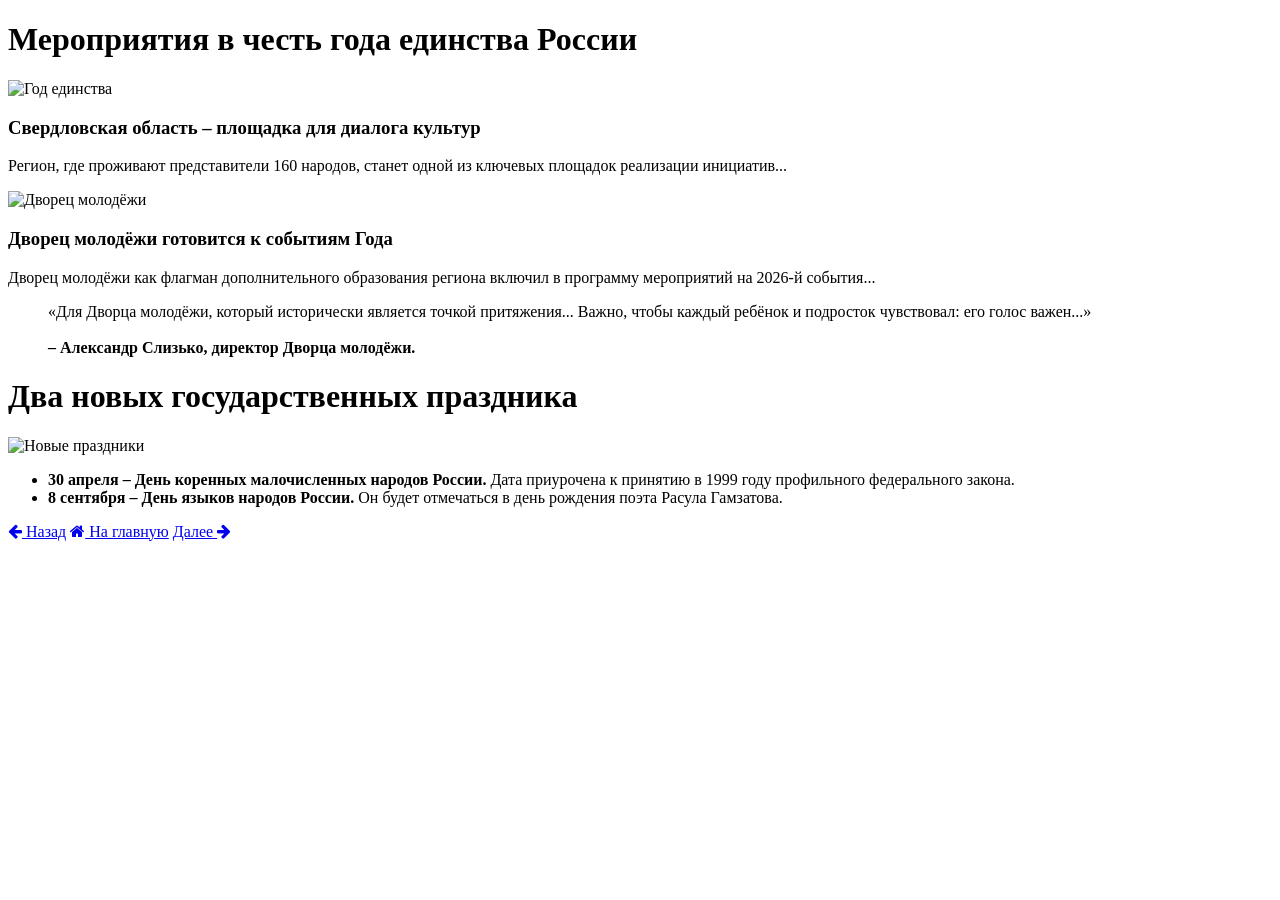
==== events.html @ deb5de51 "Add files via upload" ====
<!DOCTYPE html>
<html lang="ru">
<head>
    <meta charset="UTF-8">
    <title>Дополнительно — Год единства России</title>
    <link rel="stylesheet" href="css/main.css">
    <link rel="stylesheet" href="css/flex.css">
    <link rel="stylesheet" href="https://cdnjs.cloudflare.com/ajax/libs/font-awesome/4.7.0/css/font-awesome.min.css">
</head>
<body>
    <div class="flex-container">
        <div class="card">
            <h1 id="1"><strong>Мероприятия в честь года единства России</strong></h1>
            <div class="flex-row">
                <div class="flex-card">
                    <img src="images/unityYear3.jpg" width="100%" alt="Год единства">
                </div>
                <div class="flex-card">
                    <h3>Свердловская область – площадка для диалога культур</h3>
                    <p>Регион, где проживают представители 160 народов, станет одной из ключевых площадок реализации инициатив...</p>
                </div>
            </div>
        </div>
        <div class="flex-row">
            <div class="flex-card">
                <img src="images/unityYear4.jpg" width="100%" alt="Дворец молодёжи">
                <h3>Дворец молодёжи готовится к событиям Года</h3>
                <p>Дворец молодёжи как флагман дополнительного образования региона включил в программу мероприятий на 2026-й события...</p>
            </div>
            <div class="flex-card">
                <blockquote>
                    «Для Дворца молодёжи, который исторически является точкой притяжения... Важно, чтобы каждый ребёнок и подросток чувствовал: его голос важен...»
                    <br><br><strong>– Александр Слизько, директор Дворца молодёжи.</strong>
                </blockquote>
            </div>
        </div>
        <div class="card">
            <h1 id="2"><strong>Два новых государственных праздника</strong></h1>
            <div class="flex-row">
                <img class="thumb" src="images/unityDay2.jpg" alt="Новые праздники">
                <ul class="flag-list">
                    <li><strong>30 апреля – День коренных малочисленных народов России.</strong> Дата приурочена к принятию в 1999 году профильного федерального закона.</li>
                    <li><strong>8 сентября – День языков народов России.</strong> Он будет отмечаться в день рождения поэта Расула Гамзатова.</li>
                </ul>
            </div>
        </div>
        <div class="nav-buttons">
            <a href="about.html" class="nav-btn"><i class="fa fa-arrow-left"></i> Назад</a>
            <a href="about.html" class="nav-btn home-btn"><i class="fa fa-home"></i> На главную</a>
            <a href="gallery.html" class="nav-btn">Далее <i class="fa fa-arrow-right"></i></a>
        </div>
    </div>
</body>
</html>
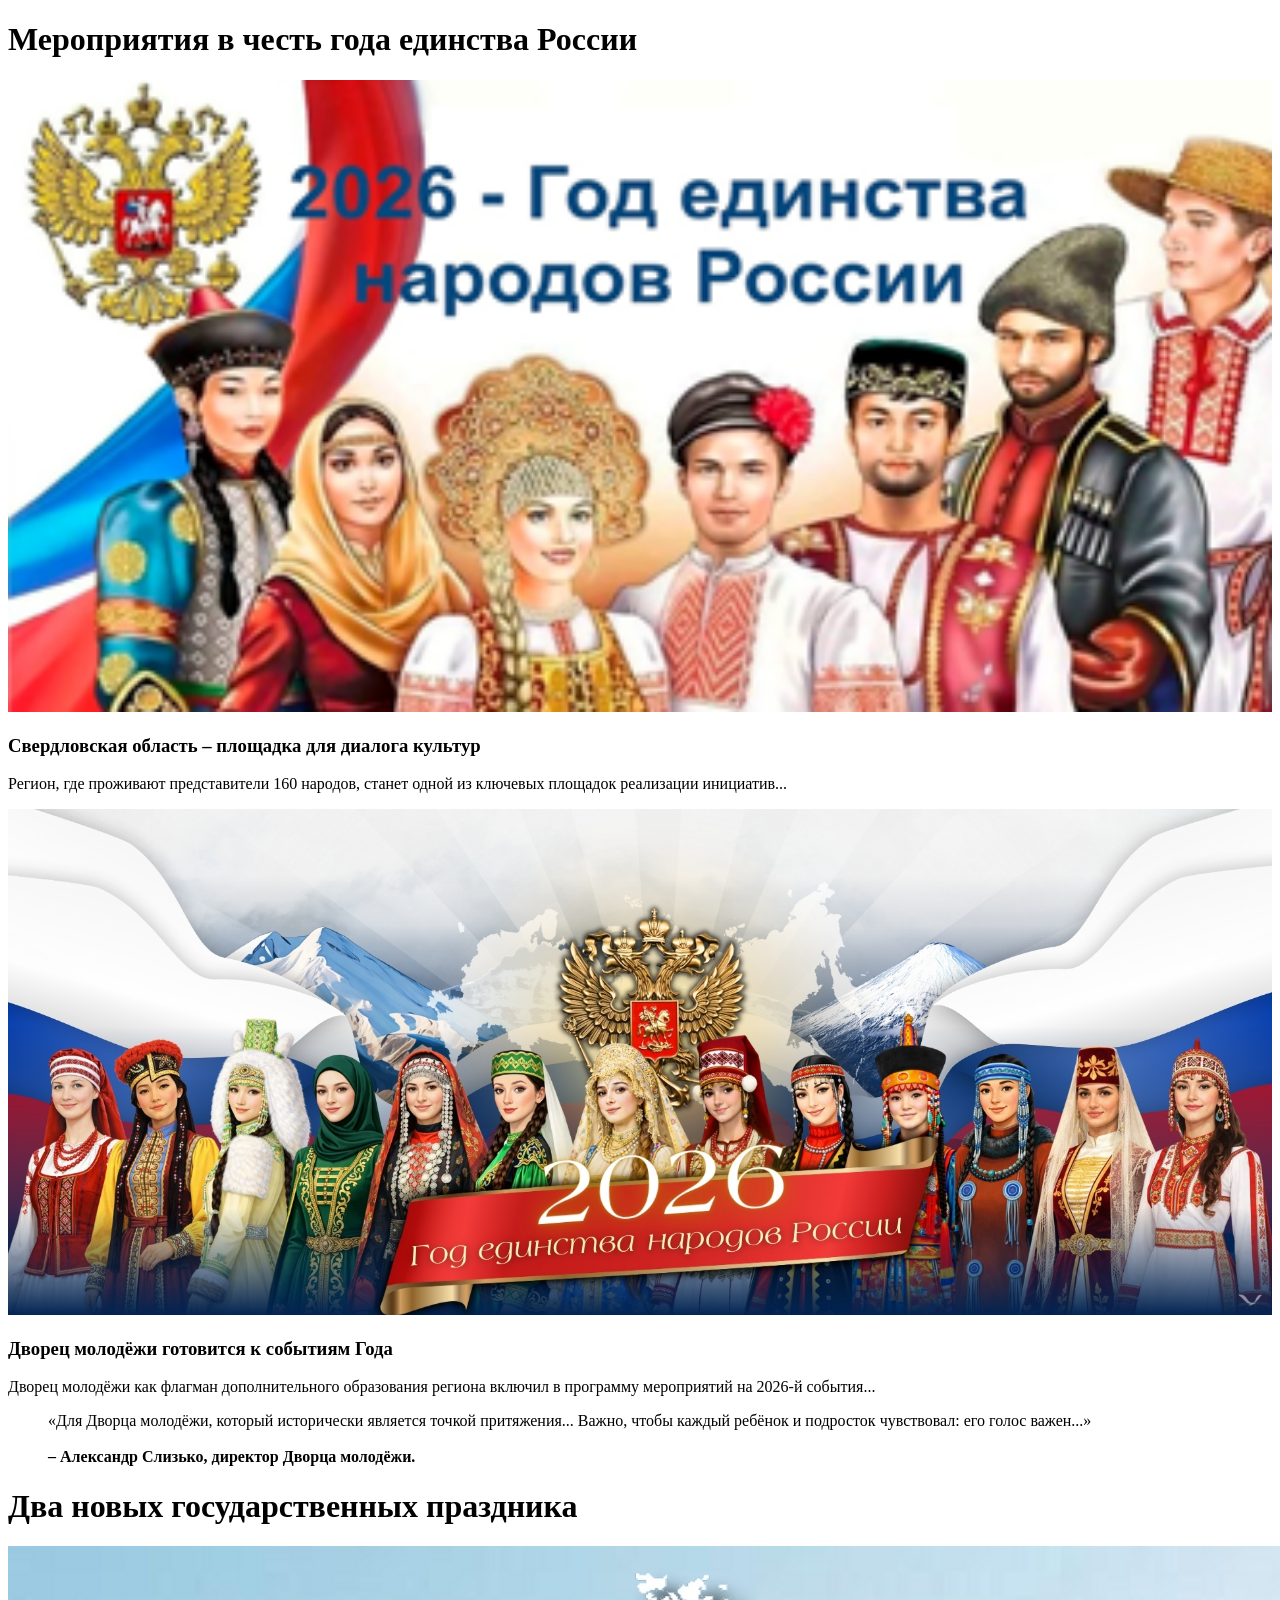
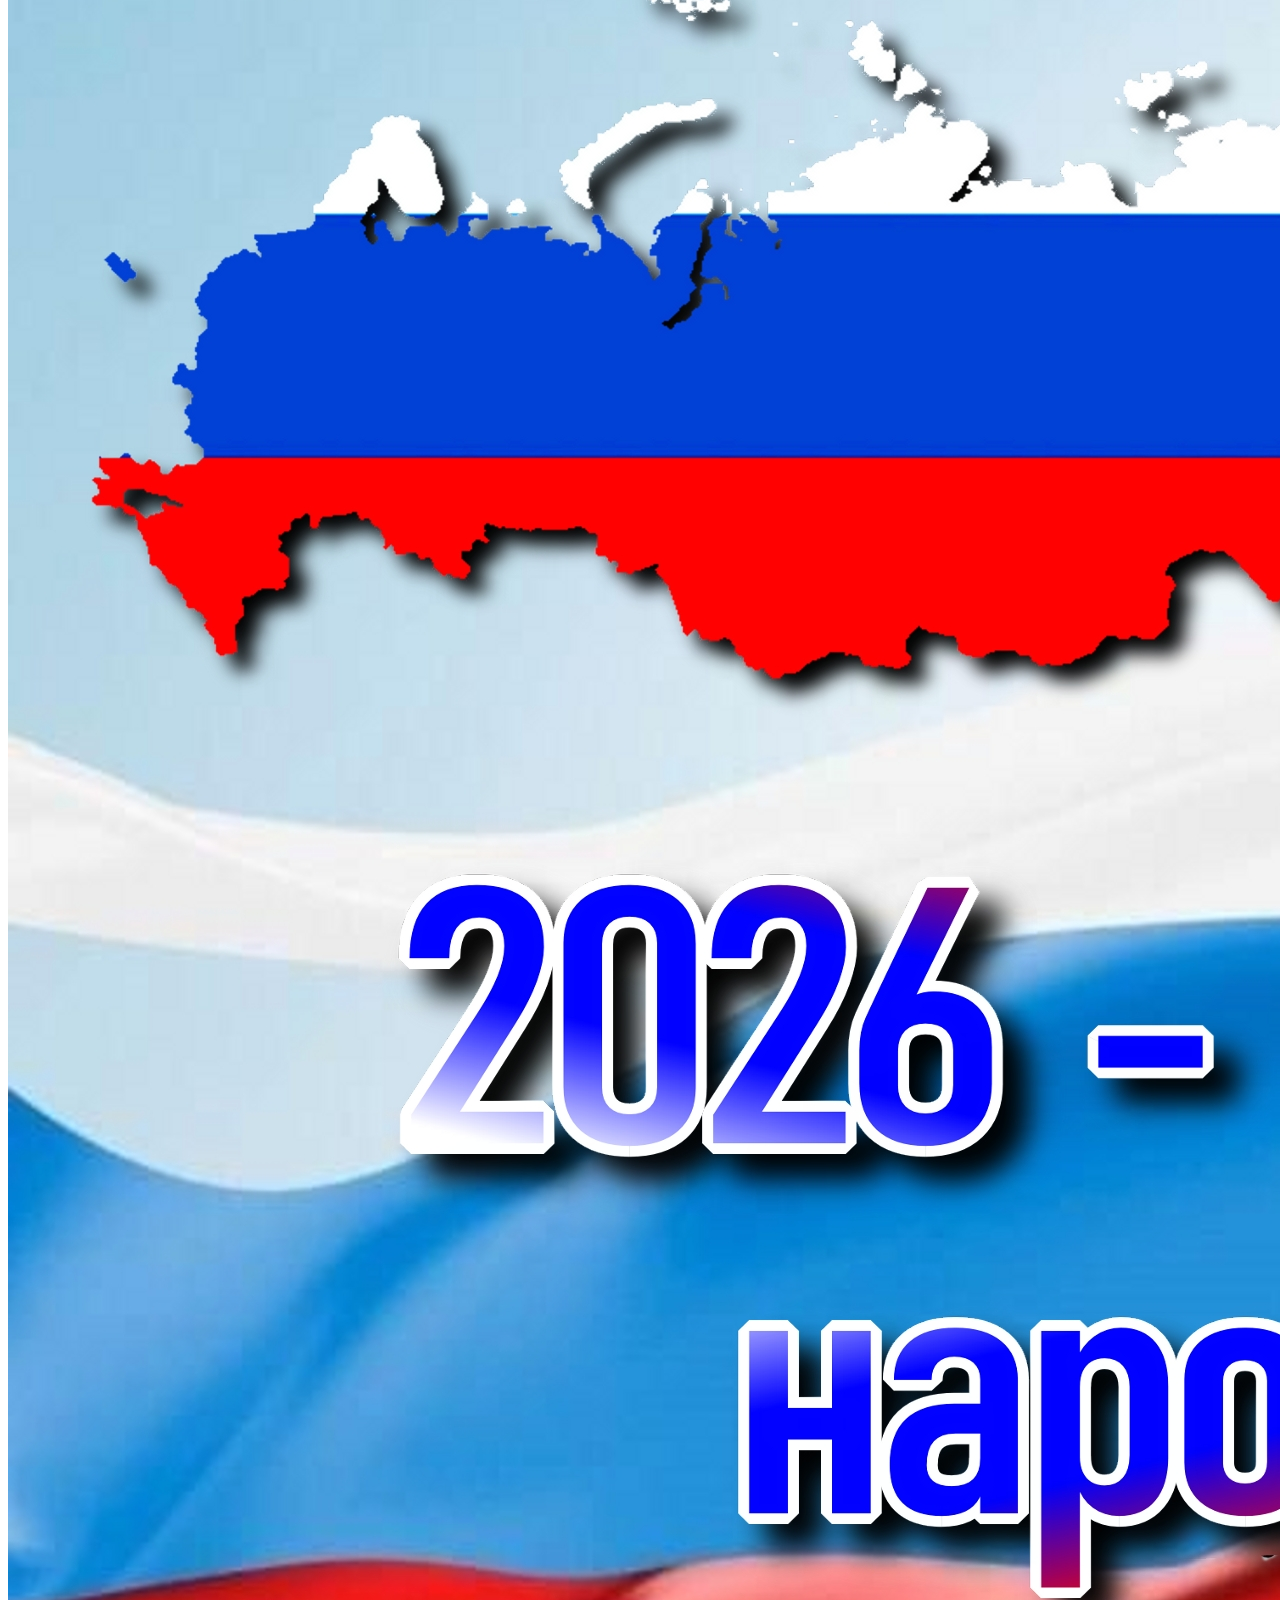
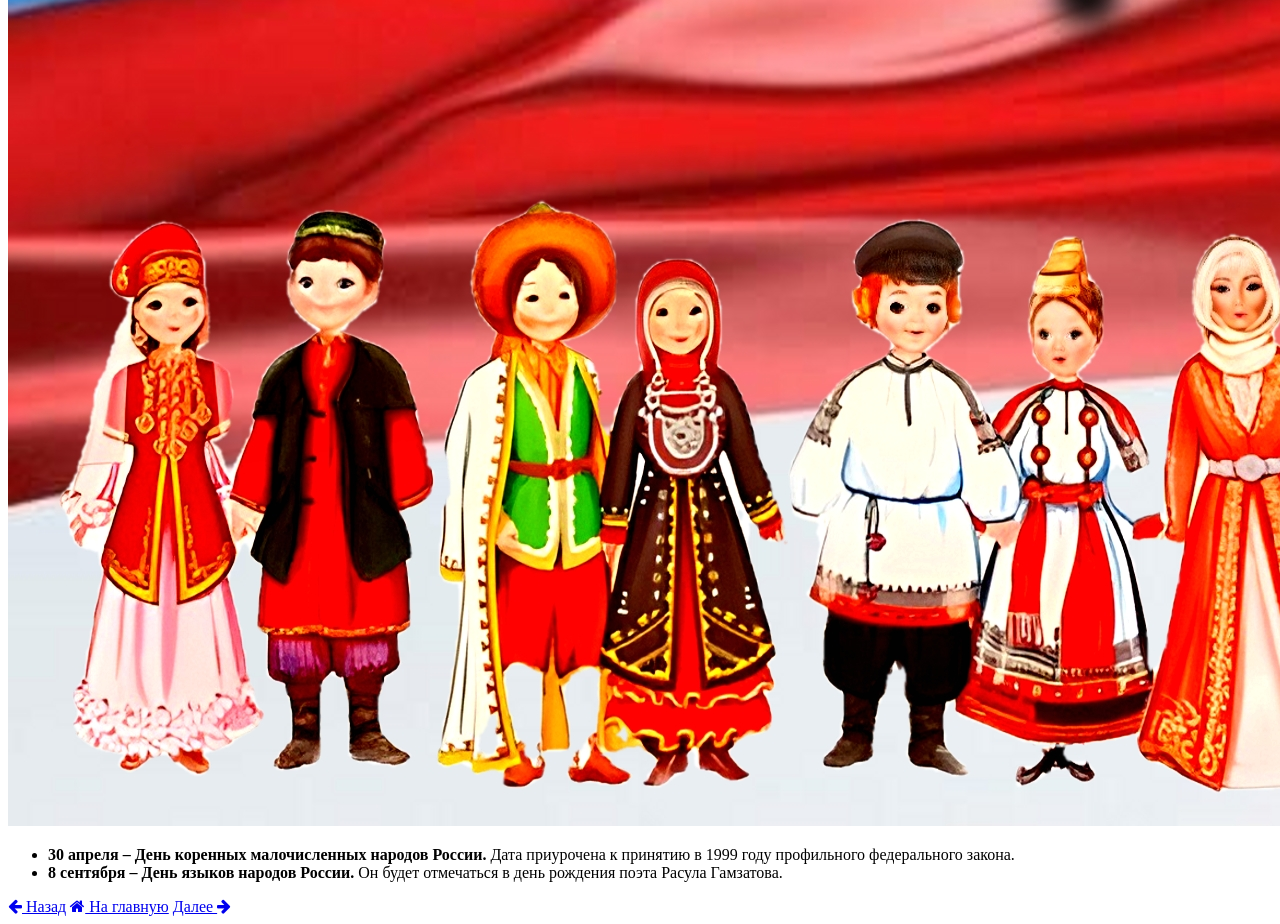
==== commit ab7c4822: "Update events.html" ====
--- a/events.html
+++ b/events.html
@@ -3,9 +3,9 @@
 <head>
     <meta charset="UTF-8">
     <title>Дополнительно — Год единства России</title>
-    <link rel="stylesheet" href="css/main.css">
-    <link rel="stylesheet" href="css/flex.css">
+    <link rel="stylesheet" href="css/style.css">
     <link rel="stylesheet" href="https://cdnjs.cloudflare.com/ajax/libs/font-awesome/4.7.0/css/font-awesome.min.css">
+    <meta name="viewport" content="width=device-width, initial-scale=1">
 </head>
 <body>
     <div class="flex-container">
